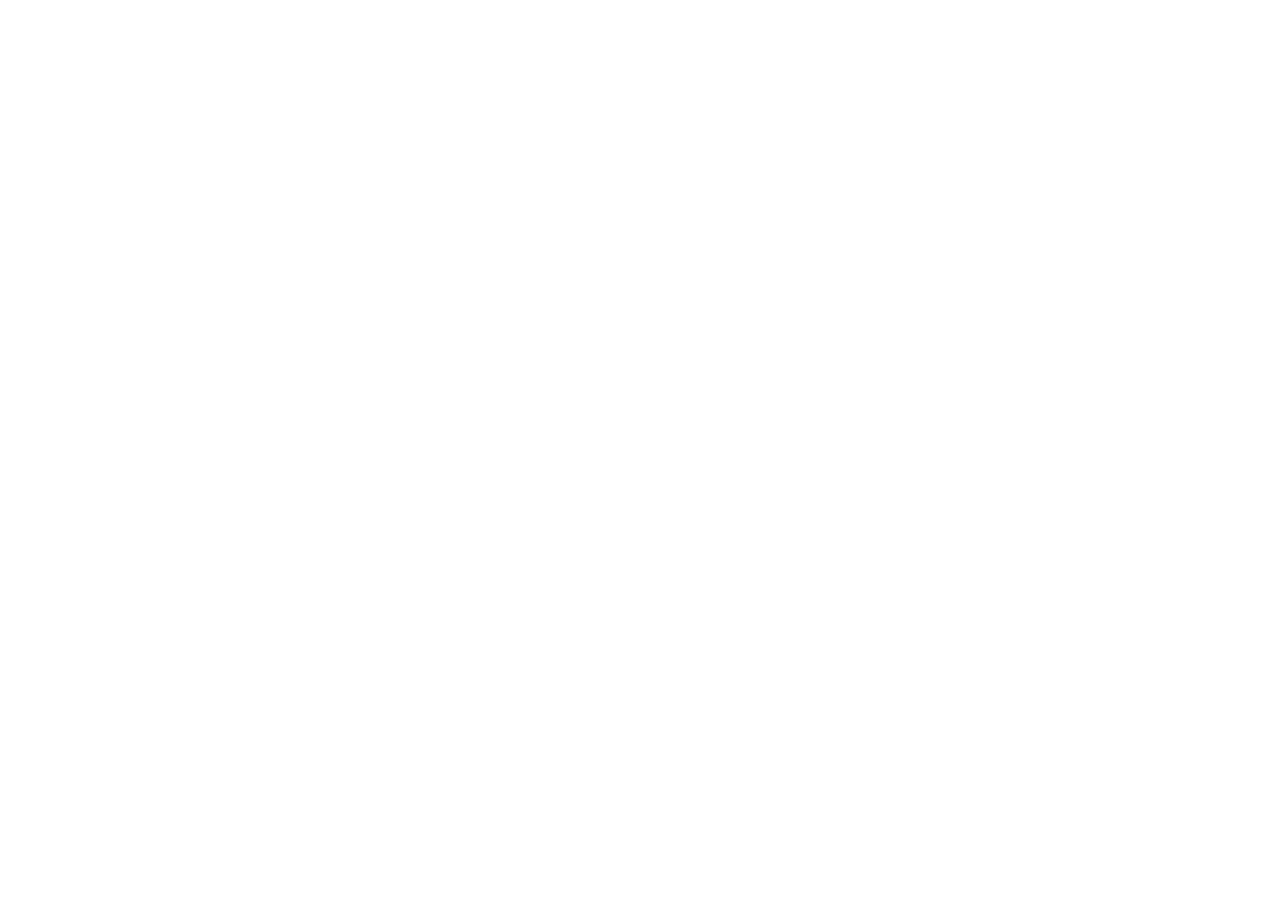
==== index.html @ d599fdef "初始化" ====
<!DOCTYPE html>
<html lang="en">
<head>
  <meta charset="UTF-8">
  <meta name="viewport" content="width=device-width, user-scalable=no, initial-scale=1.0, maximum-scale=1.0, minimum-scale=1.0">
  <title>风云即拍下载</title>
</head>
<body>
  
</body>
</html>
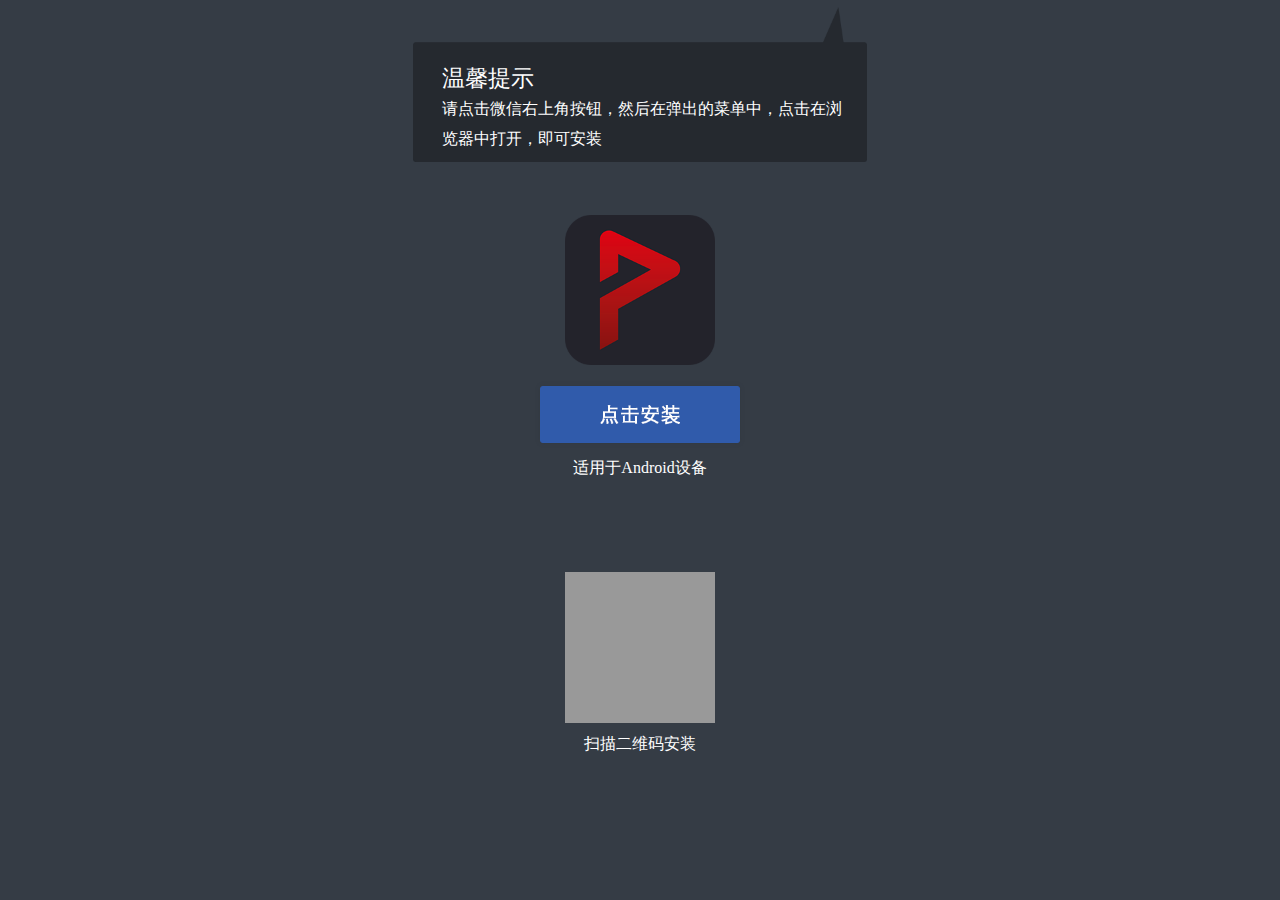
==== commit 38715cae: "静态页搭建" ====
--- a/index.html
+++ b/index.html
@@ -4,8 +4,34 @@
   <meta charset="UTF-8">
   <meta name="viewport" content="width=device-width, user-scalable=no, initial-scale=1.0, maximum-scale=1.0, minimum-scale=1.0">
   <title>风云即拍下载</title>
+  <link rel="stylesheet" href="css/index.css">
+  <script src="js/rem.js"></script>
 </head>
 <body>
-  
+  <div class="layout">
+    <div class="weixin">
+      <img src="img/feng_yun/pic_wxts.png" alt="" width="100%">
+      <div class="info">
+        <h1>温馨提示</h1>
+        <p>请点击微信右上角按钮，然后在弹出的菜单中，点击在浏览器中打开，即可安装</p>
+      </div>
+    </div>
+    <div class="logo">
+      <img src="img/feng_yun/pic_logo.png" alt="">
+    </div>
+    <div class="download">
+      <a href="#">
+        <img src="img/feng_yun/btn_djaz.png" alt="">
+      </a>
+    </div>
+    <div class="detail">
+      适用于Android设备
+    </div>
+    <div class="QR_code">
+      <img src="img/feng_yun/pic_ewm.png" alt="">
+      <p>扫描二维码安装</p>
+    </div>
+  </div>
 </body>
 </html>
+<script src="js/index.js"></script>
--- a/css/index.css
+++ b/css/index.css
@@ -0,0 +1,83 @@
+* {
+  margin: 0;
+  padding: 0;
+}
+html,
+body {
+  min-height: 100%;
+  background: #353c45;
+  color: #fff;
+  font-family: '微软雅黑';
+}
+a {
+  text-decoration: none;
+}
+.layout {
+  margin: 0 auto;
+  height: 100%;
+  display: -webkit-flex;
+  /* Safari */
+  display: flex;
+  flex-direction: column;
+  align-items: center;
+}
+.layout .weixin {
+  position: relative;
+  width: 22.733333rem;
+  height: 7.733333rem;
+  margin-top: 0.333333rem;
+}
+.layout .weixin .info {
+  margin-top: 2.8rem;
+  margin-left: 1.466667rem;
+  position: absolute;
+  top: 0;
+  left: 0;
+}
+.layout .weixin .info h1 {
+  font-size: 1.133333rem;
+  font-weight: 400;
+}
+.layout .weixin .info p {
+  font-size: 0.8rem;
+  line-height: 1.533333rem;
+  padding-right: 0.666667rem;
+}
+.layout .logo {
+  margin-top: 2.666667rem;
+  width: 7.5rem;
+  height: 7.5rem;
+}
+.layout .logo img {
+  width: 100%;
+}
+.layout .download {
+  margin-top: 0.8rem;
+  width: 10.466667rem;
+  height: 3.0rem;
+  border-radius: 0.133333rem;
+}
+.layout .download a {
+  display: block;
+  height: 100%;
+  width: 100%;
+}
+.layout .download a img {
+  width: 100%;
+}
+.layout .detail {
+  font-size: 0.8rem;
+  margin-top: 0.866667rem;
+}
+.layout .QR_code {
+  margin-top: 4.666667rem;
+  width: 7.533333rem;
+  font-size: 0.8rem;
+}
+.layout .QR_code img {
+  width: 100%;
+}
+.layout .QR_code p {
+  text-align: center;
+  margin-top: 0.333333rem;
+}
